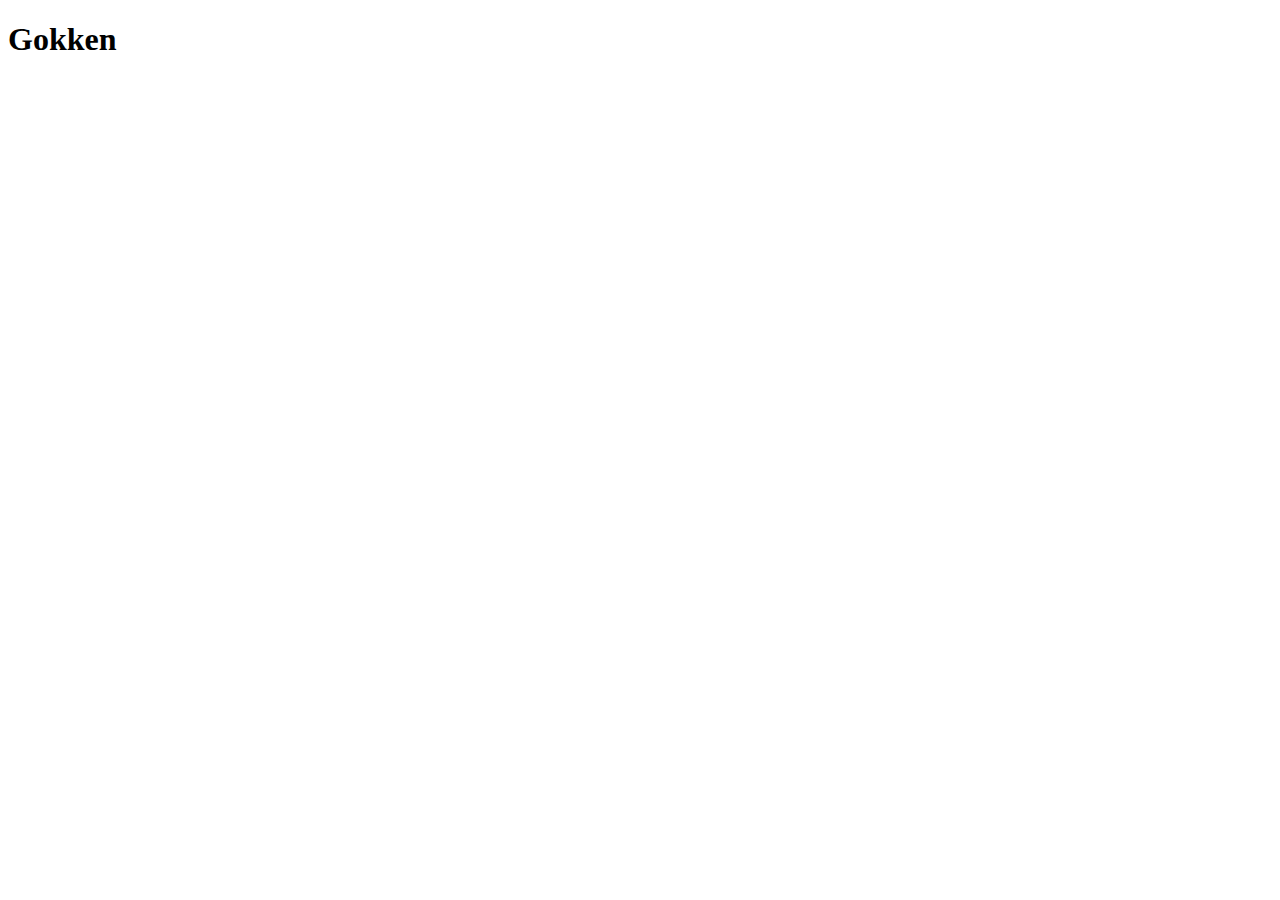
==== main/main.html @ 1f4caee9 "les 2" ====
<!DOCTYPE html>
<html lang="en">
<head>
  <meta charset="UTF-8">
  <meta name="viewport" content="width=device-width, initial-scale=1.0">
  <title>Gambling-site</title>
</head>
<body>
  <header>
    <h1>Gokken</h1>
  </header>
</body>
</html>
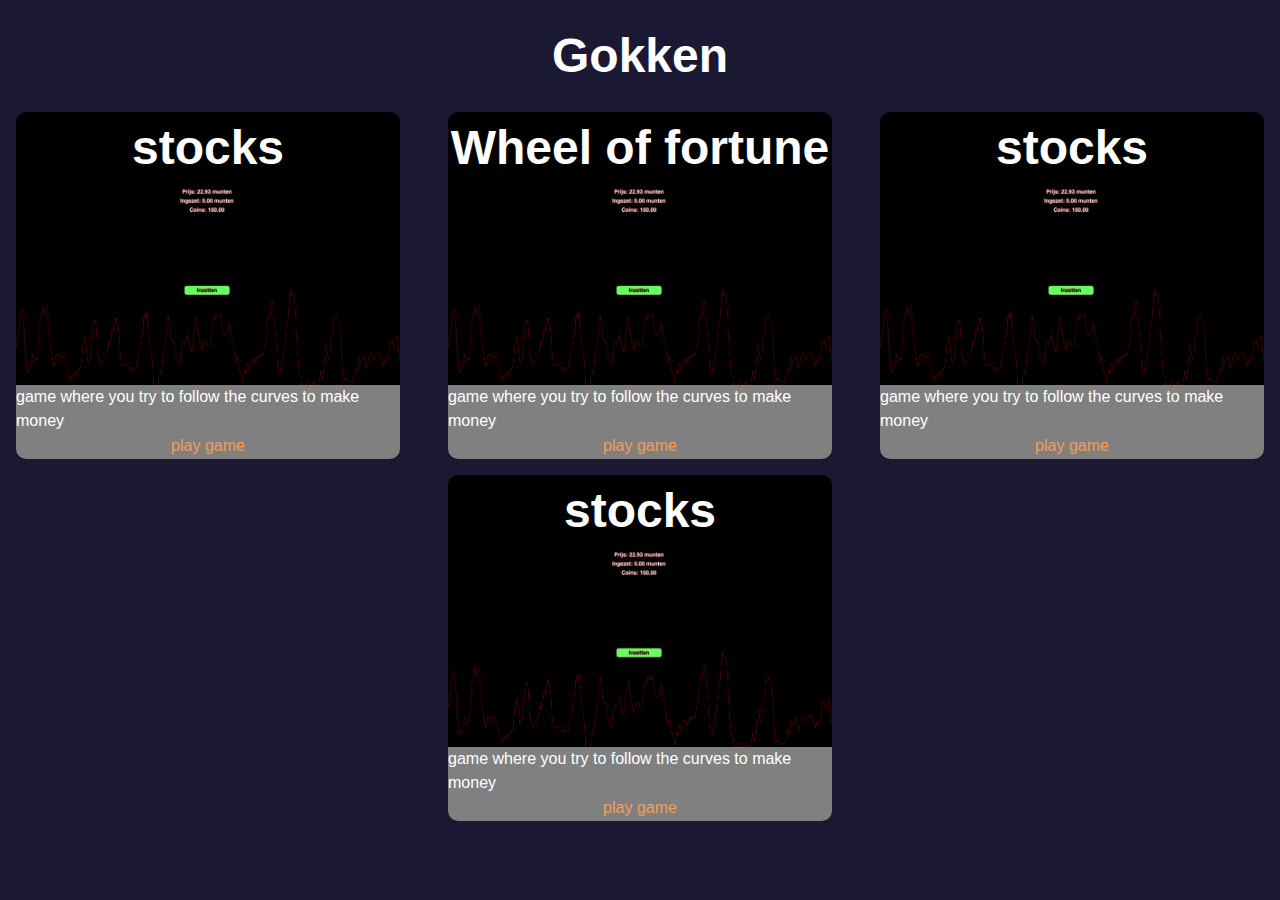
==== commit 57530b65: "added wheel of fortune not finished" ====
--- a/main/main.html
+++ b/main/main.html
@@ -4,10 +4,50 @@
   <meta charset="UTF-8">
   <meta name="viewport" content="width=device-width, initial-scale=1.0">
   <title>Gambling-site</title>
+  <link rel="stylesheet" href="main.css">
+  <link rel="stylesheet" href="../variable.css">
 </head>
 <body>
   <header>
     <h1>Gokken</h1>
   </header>
+  <div class="cards">
+
+  <div class="cards__item">
+    <h1 class="cards__item--title">stocks</h1>
+    <img class="cards__item--img" src="../assets/stock-previews.png" alt="">
+    <div class="cards__item--bottom">
+    <p class="cards__item--description">game where you try to follow the curves to make money</p>
+    <a  href="../stocks/stocks.html"><button class="cards__item--btn">play game</button></a>
+  </div>
+  </div>
+
+  <div class="cards__item">
+    <h1 class="cards__item--title">Wheel of fortune</h1>
+    <img class="cards__item--img" src="../assets/stock-previews.png" alt="">
+    <div class="cards__item--bottom">
+    <p class="cards__item--description">game where you try to follow the curves to make money</p>
+    <a  href="../fortune-time/fortune.html"><button class="cards__item--btn">play game</button></a>
+  </div>
+  </div>
+
+  <div class="cards__item">
+    <h1 class="cards__item--title">stocks</h1>
+    <img class="cards__item--img" src="../assets/stock-previews.png" alt="">
+    <div class="cards__item--bottom">
+    <p class="cards__item--description">game where you try to follow the curves to make money</p>
+    <a  href="../stocks/stocks.html"><button class="cards__item--btn">play game</button></a>
+  </div>
+  </div>
+
+  <div class="cards__item">
+    <h1 class="cards__item--title">stocks</h1>
+    <img class="cards__item--img" src="../assets/stock-previews.png" alt="">
+    <div class="cards__item--bottom">
+    <p class="cards__item--description">game where you try to follow the curves to make money</p>
+    <a  href="../stocks/stocks.html"><button class="cards__item--btn">play game</button></a>
+  </div>
+  </div>
+</div>
 </body>
 </html>--- a/main/main.css
+++ b/main/main.css
@@ -0,0 +1,39 @@
+.cards {
+  display: flex;
+  flex-wrap: wrap;
+  height: 30vh;
+
+  justify-content: space-around;
+  gap: 1rem;
+  & .cards__item {
+    border-radius: 10px;
+    width: 30%;
+    display: flex;
+    flex-direction: column;
+    align-items: center;
+    background-color: black;
+    & .cards__item--bottom {
+      background-color: grey;
+      border-radius: 0 0 10px 10px;
+      display: flex;
+      width: 100%;
+      flex-direction: column;
+      align-items: center;
+
+      & .cards__item--btn {
+        background-color: white;
+        color: var(--tertiary-color);
+        border: none;
+        border-radius: 5px;
+        background-color: grey;
+      }
+    }
+
+    & .cards__item--img {
+      max-width: 100%;
+    }
+
+    & .cards__item--description {
+    }
+  }
+}
--- a/variable.css
+++ b/variable.css
@@ -0,0 +1,7 @@
+@import url("reset.css");
+:root {
+  --background-color: #1b1833;
+  --primary-color: #441752;
+  --secondary-color: #ab4459;
+  --tertiary-color: #f29f58;
+}
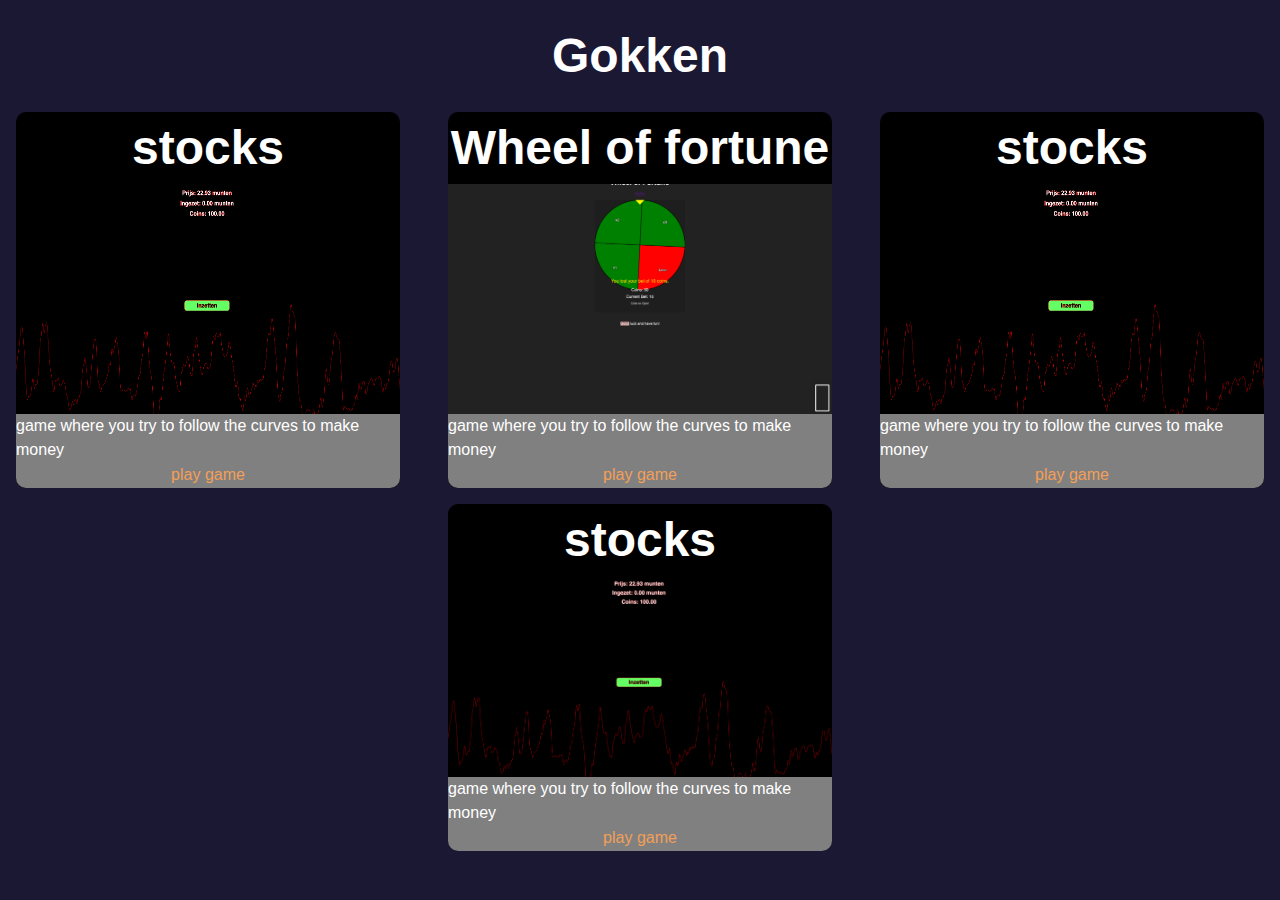
==== commit f487e1fc: "added image" ====
--- a/main/main.html
+++ b/main/main.html
@@ -24,7 +24,7 @@
 
   <div class="cards__item">
     <h1 class="cards__item--title">Wheel of fortune</h1>
-    <img class="cards__item--img" src="../assets/stock-previews.png" alt="">
+    <img class="cards__item--img" src="../assets/wheel-preview.png" alt="">
     <div class="cards__item--bottom">
     <p class="cards__item--description">game where you try to follow the curves to make money</p>
     <a  href="../fortune-time/fortune.html"><button class="cards__item--btn">play game</button></a>
--- a/main/main.css
+++ b/main/main.css
@@ -31,6 +31,8 @@
 
     & .cards__item--img {
       max-width: 100%;
+
+      height: 100%;
     }
 
     & .cards__item--description {
